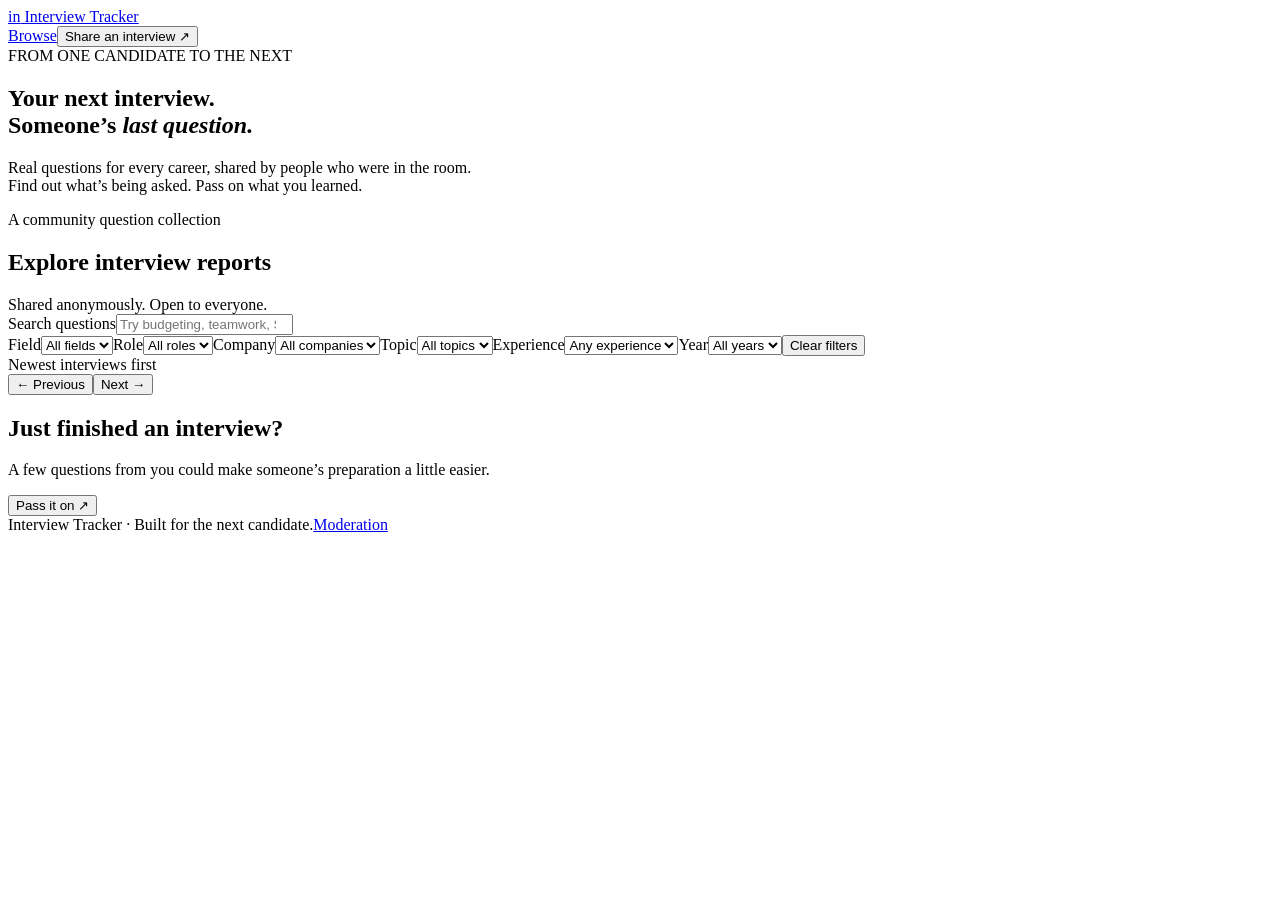
==== web/index.html @ d1d5c79f "Initialize Interview Tracker project" ====
<!doctype html>
<html lang="en">
<head><meta charset="utf-8"><meta name="viewport" content="width=device-width,initial-scale=1"><title>Interview Tracker — Questions worth sharing</title><link rel="stylesheet" href="/style.css?v=20261004-general"><script src="/app.js?v=20261004-general" defer></script></head>
<body>
<header><a class="brand" href="/">in<span> Interview Tracker</span></a><nav><a href="/" aria-current="page">Browse</a><button class="primary" id="share">Share an interview <span>↗</span></button></nav></header>
<main>
<section class="hero"><div class="eyebrow">FROM ONE CANDIDATE TO THE NEXT</div><h1>Your next interview.<br>Someone’s <em>last question.</em></h1><p>Real questions for every career, shared by people who were in the room.<br>Find out what’s being asked. Pass on what you learned.</p><div class="stats" id="stats">A community question collection</div></section>
<div class="section-heading"><h2>Explore interview reports</h2><span class="muted">Shared anonymously. Open to everyone.</span></div>
<form id="filters" class="filters"><label class="search">Search questions<input name="search" placeholder="Try budgeting, teamwork, SQL, or a role…" maxlength="200" type="search"></label><div class="filter-row"><label>Field<select name="field"><option value="">All fields</option></select></label><label>Role<select name="role"><option value="">All roles</option></select></label><label>Company<select name="company"><option value="">All companies</option></select></label><label>Topic<select name="topic"><option value="">All topics</option></select></label><label>Experience<select name="experience"><option value="">Any experience</option><option>0–2</option><option>3–5</option><option>6–10</option><option>10+</option></select></label><label>Year<select name="year"><option value="">All years</option></select></label><button type="reset" class="text-button">Clear filters</button></div></form>
<div class="results-heading"><span id="result-count" role="status"></span><span class="muted">Newest interviews first</span></div>
<div id="notice" role="status"></div><section id="reports" aria-label="Interview reports"></section><div class="pagination"><button id="previous">← Previous</button><span id="page-label"></span><button id="next">Next →</button></div>
<aside class="contribute"><div><h2>Just finished an interview?</h2><p>A few questions from you could make someone’s preparation a little easier.</p></div><button id="share-bottom" class="primary">Pass it on ↗</button></aside>
</main><footer><span>Interview Tracker · Built for the next candidate.</span><a href="/admin.html">Moderation</a></footer>
<dialog id="submission"><form id="submission-form"><div class="dialog-heading"><div><div class="eyebrow">PAY IT FORWARD</div><h2>Share your interview</h2></div><button type="button" id="close" aria-label="Close">✕</button></div><p class="muted">No account needed. Share questions in your own words, without personal or confidential information.</p><div class="form-grid"><label>Field<select name="field" required><option value="">Select a field</option><option>Technology</option><option>Finance</option><option>Marketing</option><option>Sales</option><option>Human Resources</option><option>Operations</option><option>Healthcare</option><option>Education</option><option>Engineering</option><option>Other</option></select></label><label>Company<input name="company" required maxlength="120" placeholder="e.g. the company you interviewed with"></label><label>Role<input name="role" required maxlength="160" placeholder="e.g. Accountant, Designer, Developer"></label><label>Experience (years)<select name="experience" required><option value="">Select experience</option><option>0–2</option><option>3–5</option><option>6–10</option><option>10+</option></select></label><label>Interview format<select name="interviewType"><option>Online</option><option>On-site</option><option>Walk-in</option><option>Phone</option></select></label><label>Interview date<input type="date" name="interviewDate" required></label><label>Location (optional)<input name="location" maxlength="120" placeholder="e.g. Bengaluru / Remote"></label></div><h3>What were you asked?</h3><div id="question-fields"></div><button type="button" id="add-question">+ Add another question</button><p id="form-error" class="error" role="alert"></p><div class="dialog-actions"><span class="muted">Your report will be published immediately.</span><button class="primary" id="publish">Publish report ↗</button></div></form></dialog>
</body></html>
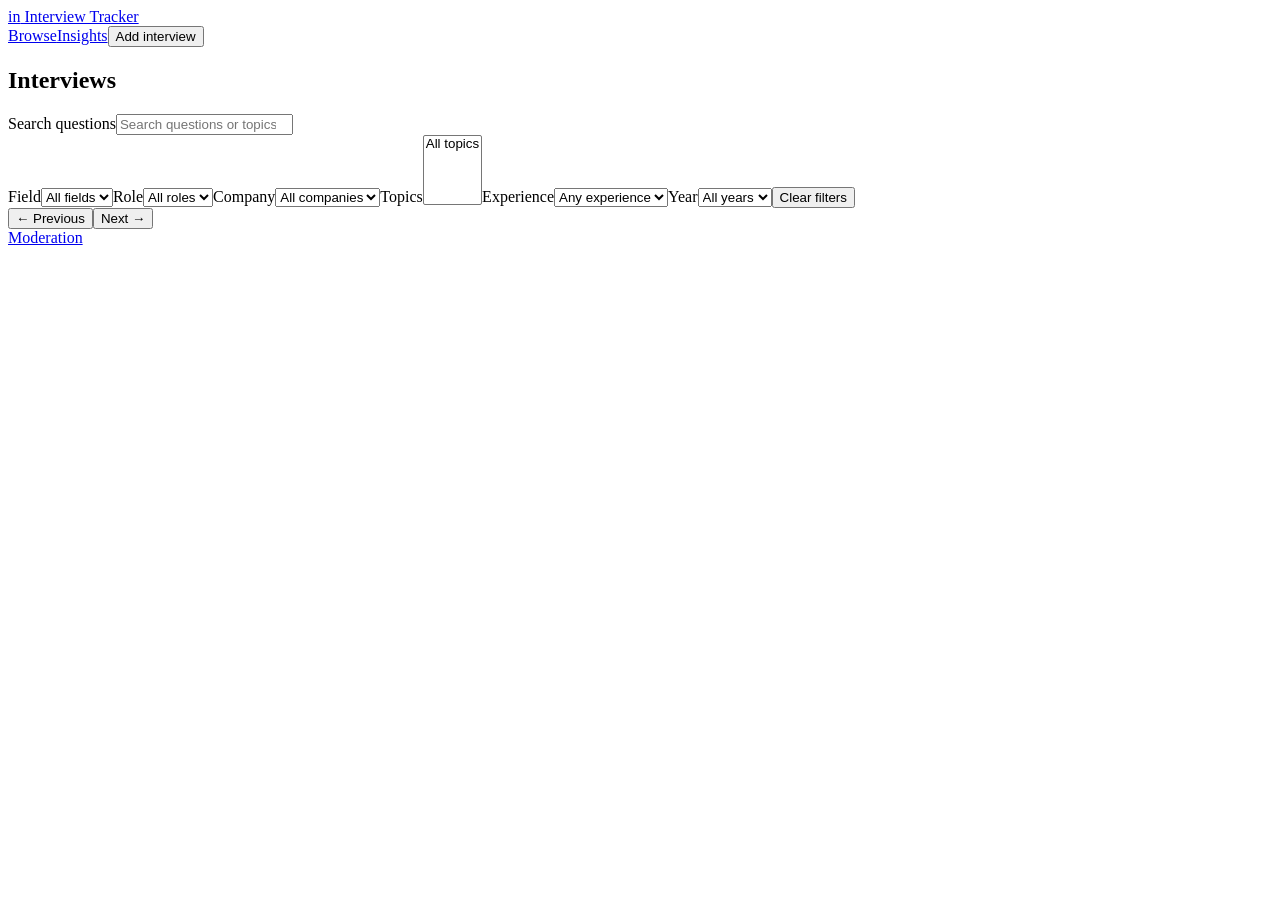
==== commit 2820874a: "Add interview insights, topic suggestions, editing, and deployment tools" ====
--- a/web/index.html
+++ b/web/index.html
@@ -1,15 +1,13 @@
 <!doctype html>
 <html lang="en">
-<head><meta charset="utf-8"><meta name="viewport" content="width=device-width,initial-scale=1"><title>Interview Tracker — Questions worth sharing</title><link rel="stylesheet" href="/style.css?v=20261004-general"><script src="/app.js?v=20261004-general" defer></script></head>
+<head><meta charset="utf-8"><meta name="viewport" content="width=device-width,initial-scale=1"><title>Interview Tracker</title><link rel="stylesheet" href="/style.css?v=20261018-insights"><script src="/app.js?v=20261017-optional-topics" defer></script></head>
 <body>
-<header><a class="brand" href="/">in<span> Interview Tracker</span></a><nav><a href="/" aria-current="page">Browse</a><button class="primary" id="share">Share an interview <span>↗</span></button></nav></header>
+<header><a class="brand" href="/">in<span> Interview Tracker</span></a><nav><a href="/" aria-current="page">Browse</a><a href="/insights.html">Insights</a><button class="primary" id="share">Add interview</button></nav></header>
 <main>
-<section class="hero"><div class="eyebrow">FROM ONE CANDIDATE TO THE NEXT</div><h1>Your next interview.<br>Someone’s <em>last question.</em></h1><p>Real questions for every career, shared by people who were in the room.<br>Find out what’s being asked. Pass on what you learned.</p><div class="stats" id="stats">A community question collection</div></section>
-<div class="section-heading"><h2>Explore interview reports</h2><span class="muted">Shared anonymously. Open to everyone.</span></div>
-<form id="filters" class="filters"><label class="search">Search questions<input name="search" placeholder="Try budgeting, teamwork, SQL, or a role…" maxlength="200" type="search"></label><div class="filter-row"><label>Field<select name="field"><option value="">All fields</option></select></label><label>Role<select name="role"><option value="">All roles</option></select></label><label>Company<select name="company"><option value="">All companies</option></select></label><label>Topic<select name="topic"><option value="">All topics</option></select></label><label>Experience<select name="experience"><option value="">Any experience</option><option>0–2</option><option>3–5</option><option>6–10</option><option>10+</option></select></label><label>Year<select name="year"><option value="">All years</option></select></label><button type="reset" class="text-button">Clear filters</button></div></form>
-<div class="results-heading"><span id="result-count" role="status"></span><span class="muted">Newest interviews first</span></div>
+<div class="section-heading"><h2>Interviews</h2></div>
+<form id="filters" class="filters"><label class="search">Search questions<input name="search" placeholder="Search questions or topics — typos are OK" maxlength="200" type="search"></label><div class="filter-row"><label>Field<select name="field"><option value="">All fields</option></select></label><label>Role<select name="role"><option value="">All roles</option></select></label><label>Company<select name="company"><option value="">All companies</option></select></label><label>Topics<select name="topic" multiple size="4" aria-label="Topics (select one or more)"><option value="">All topics</option></select></label><label>Experience<select name="experience"><option value="">Any experience</option><option>0–2</option><option>3–5</option><option>6–10</option><option>10+</option></select></label><label>Year<select name="year"><option value="">All years</option></select></label><button type="reset" class="text-button">Clear filters</button></div></form>
+<div class="results-heading"><span id="result-count" role="status"></span></div>
 <div id="notice" role="status"></div><section id="reports" aria-label="Interview reports"></section><div class="pagination"><button id="previous">← Previous</button><span id="page-label"></span><button id="next">Next →</button></div>
-<aside class="contribute"><div><h2>Just finished an interview?</h2><p>A few questions from you could make someone’s preparation a little easier.</p></div><button id="share-bottom" class="primary">Pass it on ↗</button></aside>
-</main><footer><span>Interview Tracker · Built for the next candidate.</span><a href="/admin.html">Moderation</a></footer>
-<dialog id="submission"><form id="submission-form"><div class="dialog-heading"><div><div class="eyebrow">PAY IT FORWARD</div><h2>Share your interview</h2></div><button type="button" id="close" aria-label="Close">✕</button></div><p class="muted">No account needed. Share questions in your own words, without personal or confidential information.</p><div class="form-grid"><label>Field<select name="field" required><option value="">Select a field</option><option>Technology</option><option>Finance</option><option>Marketing</option><option>Sales</option><option>Human Resources</option><option>Operations</option><option>Healthcare</option><option>Education</option><option>Engineering</option><option>Other</option></select></label><label>Company<input name="company" required maxlength="120" placeholder="e.g. the company you interviewed with"></label><label>Role<input name="role" required maxlength="160" placeholder="e.g. Accountant, Designer, Developer"></label><label>Experience (years)<select name="experience" required><option value="">Select experience</option><option>0–2</option><option>3–5</option><option>6–10</option><option>10+</option></select></label><label>Interview format<select name="interviewType"><option>Online</option><option>On-site</option><option>Walk-in</option><option>Phone</option></select></label><label>Interview date<input type="date" name="interviewDate" required></label><label>Location (optional)<input name="location" maxlength="120" placeholder="e.g. Bengaluru / Remote"></label></div><h3>What were you asked?</h3><div id="question-fields"></div><button type="button" id="add-question">+ Add another question</button><p id="form-error" class="error" role="alert"></p><div class="dialog-actions"><span class="muted">Your report will be published immediately.</span><button class="primary" id="publish">Publish report ↗</button></div></form></dialog>
+</main><footer><a href="/admin.html">Moderation</a></footer>
+<dialog id="submission"><form id="submission-form"><div class="dialog-heading"><div><h2>Add interview</h2></div><button type="button" id="close" aria-label="Close">✕</button></div><div class="form-grid"><label>Field<select name="field"><option value="">Select a field</option><option>Technology</option><option>Finance</option><option>Marketing</option><option>Sales</option><option>Human Resources</option><option>Operations</option><option>Healthcare</option><option>Education</option><option>Engineering</option><option>Other</option></select></label><label>Company<input name="company" required maxlength="120"></label><label>Role<input name="role" maxlength="160"></label><label>Experience (years)<select name="experience"><option value="">Select experience</option><option>0–2</option><option>3–5</option><option>6–10</option><option>10+</option></select></label><label>Interview format<select name="interviewType"><option value="">Unspecified</option><option>Online</option><option>On-site</option><option>Walk-in</option><option>Phone</option></select></label><label>Interview date<input type="date" name="interviewDate"></label><label>Location (optional)<input name="location" maxlength="120"></label></div><h3>Questions</h3><label class="auto-topics"><input type="checkbox" id="auto-topics" checked>Assign topics automatically</label><p class="muted">Suggested topics stay editable. Uncertain matches are marked for review.</p><button type="button" id="suggest-topics">Suggest missing topics</button><p id="topic-status" class="muted" role="status"></p><details id="bulk-entry" class="bulk-entry"><summary>Paste multiple questions</summary><p class="muted" id="bulk-help">Paste a numbered list or one question per line (up to 50). WhatsApp headers and text before a numbered list are skipped. Review and edit the questions before saving.</p><label>Questions to add<textarea id="bulk-questions" rows="8" aria-describedby="bulk-help" placeholder="1. Tell me about your project.&#10;2. What is Spring Security?"></textarea></label><label>Topic for all these questions (optional)<input id="bulk-topic" maxlength="80" placeholder="Leave blank to assign each topic automatically"></label><button type="button" id="import-questions">Add pasted questions</button><p id="bulk-status" role="status"></p></details><div id="question-fields"></div><button type="button" id="add-question">+ Add question</button><p id="form-error" class="error" role="alert"></p><div class="dialog-actions"><button class="primary" id="publish">Save interview</button></div></form></dialog>
 </body></html>
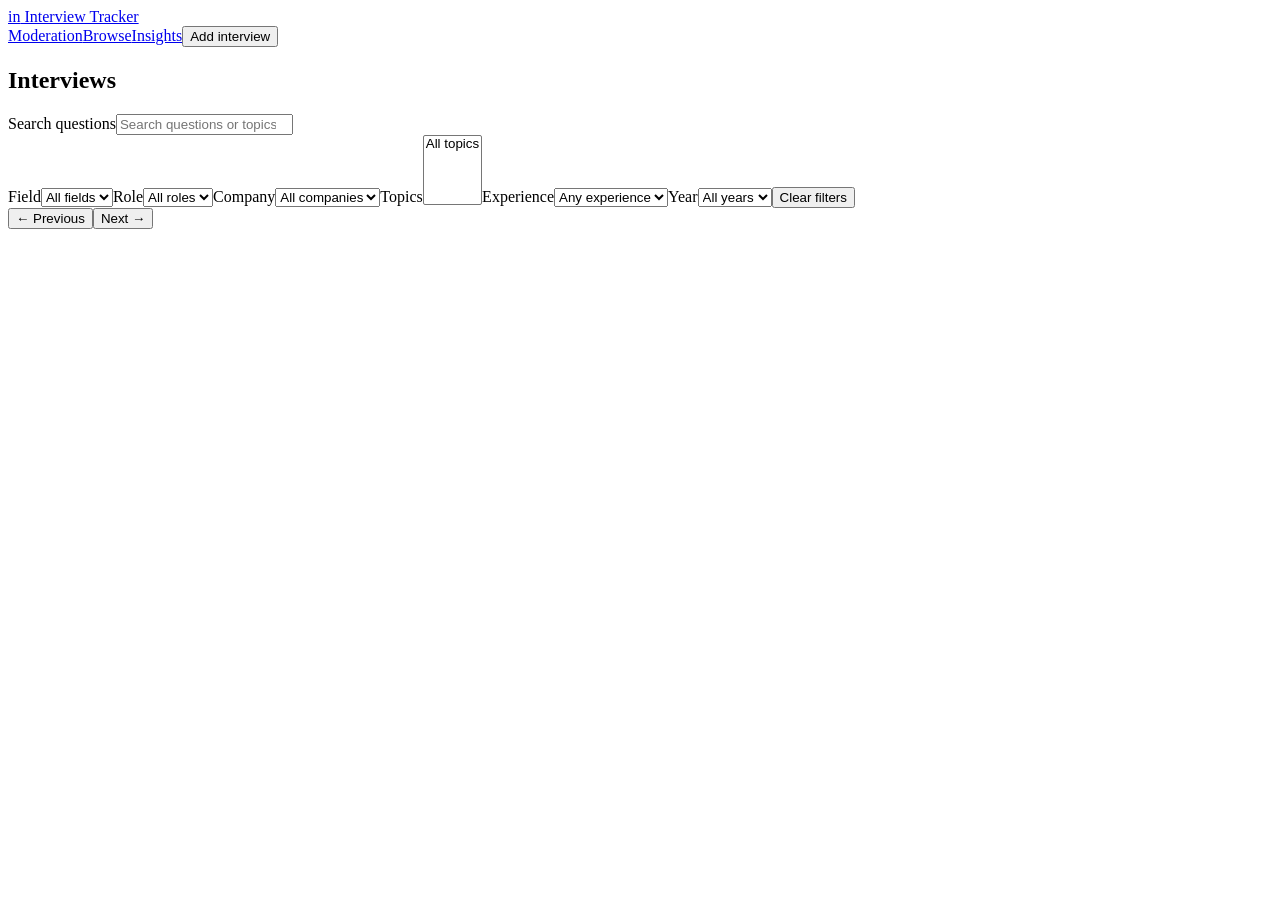
==== commit 6a53507b: "Remove WhatsApp bulk parsing and add visitor history" ====
--- a/web/index.html
+++ b/web/index.html
@@ -1,13 +1,13 @@
 <!doctype html>
 <html lang="en">
-<head><meta charset="utf-8"><meta name="viewport" content="width=device-width,initial-scale=1"><title>Interview Tracker</title><link rel="stylesheet" href="/style.css?v=20261018-insights"><script src="/app.js?v=20261017-optional-topics" defer></script></head>
+<head><meta charset="utf-8"><meta name="viewport" content="width=device-width,initial-scale=1"><title>Interview Tracker</title><link rel="stylesheet" href="/style.css?v=20261021-moderation-nav"><script src="/app.js?v=20261017-optional-topics" defer></script></head>
 <body>
-<header><a class="brand" href="/">in<span> Interview Tracker</span></a><nav><a href="/" aria-current="page">Browse</a><a href="/insights.html">Insights</a><button class="primary" id="share">Add interview</button></nav></header>
+<header><a class="brand" href="/">in<span> Interview Tracker</span></a><nav><a class="moderation-link" href="/admin.html">Moderation</a><a href="/" aria-current="page">Browse</a><a href="/insights.html">Insights</a><button class="primary" id="share">Add interview</button></nav></header>
 <main>
 <div class="section-heading"><h2>Interviews</h2></div>
 <form id="filters" class="filters"><label class="search">Search questions<input name="search" placeholder="Search questions or topics — typos are OK" maxlength="200" type="search"></label><div class="filter-row"><label>Field<select name="field"><option value="">All fields</option></select></label><label>Role<select name="role"><option value="">All roles</option></select></label><label>Company<select name="company"><option value="">All companies</option></select></label><label>Topics<select name="topic" multiple size="4" aria-label="Topics (select one or more)"><option value="">All topics</option></select></label><label>Experience<select name="experience"><option value="">Any experience</option><option>0–2</option><option>3–5</option><option>6–10</option><option>10+</option></select></label><label>Year<select name="year"><option value="">All years</option></select></label><button type="reset" class="text-button">Clear filters</button></div></form>
 <div class="results-heading"><span id="result-count" role="status"></span></div>
 <div id="notice" role="status"></div><section id="reports" aria-label="Interview reports"></section><div class="pagination"><button id="previous">← Previous</button><span id="page-label"></span><button id="next">Next →</button></div>
-</main><footer><a href="/admin.html">Moderation</a></footer>
-<dialog id="submission"><form id="submission-form"><div class="dialog-heading"><div><h2>Add interview</h2></div><button type="button" id="close" aria-label="Close">✕</button></div><div class="form-grid"><label>Field<select name="field"><option value="">Select a field</option><option>Technology</option><option>Finance</option><option>Marketing</option><option>Sales</option><option>Human Resources</option><option>Operations</option><option>Healthcare</option><option>Education</option><option>Engineering</option><option>Other</option></select></label><label>Company<input name="company" required maxlength="120"></label><label>Role<input name="role" maxlength="160"></label><label>Experience (years)<select name="experience"><option value="">Select experience</option><option>0–2</option><option>3–5</option><option>6–10</option><option>10+</option></select></label><label>Interview format<select name="interviewType"><option value="">Unspecified</option><option>Online</option><option>On-site</option><option>Walk-in</option><option>Phone</option></select></label><label>Interview date<input type="date" name="interviewDate"></label><label>Location (optional)<input name="location" maxlength="120"></label></div><h3>Questions</h3><label class="auto-topics"><input type="checkbox" id="auto-topics" checked>Assign topics automatically</label><p class="muted">Suggested topics stay editable. Uncertain matches are marked for review.</p><button type="button" id="suggest-topics">Suggest missing topics</button><p id="topic-status" class="muted" role="status"></p><details id="bulk-entry" class="bulk-entry"><summary>Paste multiple questions</summary><p class="muted" id="bulk-help">Paste a numbered list or one question per line (up to 50). WhatsApp headers and text before a numbered list are skipped. Review and edit the questions before saving.</p><label>Questions to add<textarea id="bulk-questions" rows="8" aria-describedby="bulk-help" placeholder="1. Tell me about your project.&#10;2. What is Spring Security?"></textarea></label><label>Topic for all these questions (optional)<input id="bulk-topic" maxlength="80" placeholder="Leave blank to assign each topic automatically"></label><button type="button" id="import-questions">Add pasted questions</button><p id="bulk-status" role="status"></p></details><div id="question-fields"></div><button type="button" id="add-question">+ Add question</button><p id="form-error" class="error" role="alert"></p><div class="dialog-actions"><button class="primary" id="publish">Save interview</button></div></form></dialog>
+</main>
+<dialog id="submission"><form id="submission-form"><div class="dialog-heading"><div><h2>Add interview</h2></div><button type="button" id="close" aria-label="Close">✕</button></div><div class="form-grid"><label>Field<select name="field"><option value="">Select a field</option><option>Technology</option><option>Finance</option><option>Marketing</option><option>Sales</option><option>Human Resources</option><option>Operations</option><option>Healthcare</option><option>Education</option><option>Engineering</option><option>Other</option></select></label><label>Company<input name="company" required maxlength="120"></label><label>Role<input name="role" maxlength="160"></label><label>Experience (years)<select name="experience"><option value="">Select experience</option><option>0–2</option><option>3–5</option><option>6–10</option><option>10+</option></select></label><label>Interview format<select name="interviewType"><option value="">Unspecified</option><option>Online</option><option>On-site</option><option>Walk-in</option><option>Phone</option></select></label><label>Interview date<input type="date" name="interviewDate"></label><label>Location (optional)<input name="location" maxlength="120"></label></div><h3>Questions</h3><label class="auto-topics"><input type="checkbox" id="auto-topics" checked>Assign topics automatically</label><p class="muted">Suggested topics stay editable. Uncertain matches are marked for review.</p><button type="button" id="suggest-topics">Suggest missing topics</button><p id="topic-status" class="muted" role="status"></p><details id="bulk-entry" class="bulk-entry"><summary>Paste multiple questions</summary><p class="muted" id="bulk-help">Paste a numbered list or one question per line (up to 50). Text before a numbered list is skipped. Review and edit the questions before saving.</p><label>Questions to add<textarea id="bulk-questions" rows="8" aria-describedby="bulk-help" placeholder="1. Tell me about your project.&#10;2. What is Spring Security?"></textarea></label><label>Topic for all these questions (optional)<input id="bulk-topic" maxlength="80" placeholder="Leave blank to assign each topic automatically"></label><button type="button" id="import-questions">Add pasted questions</button><p id="bulk-status" role="status"></p></details><div id="question-fields"></div><button type="button" id="add-question">+ Add question</button><p id="form-error" class="error" role="alert"></p><div class="dialog-actions"><button class="primary" id="publish">Save interview</button></div></form></dialog>
 </body></html>
